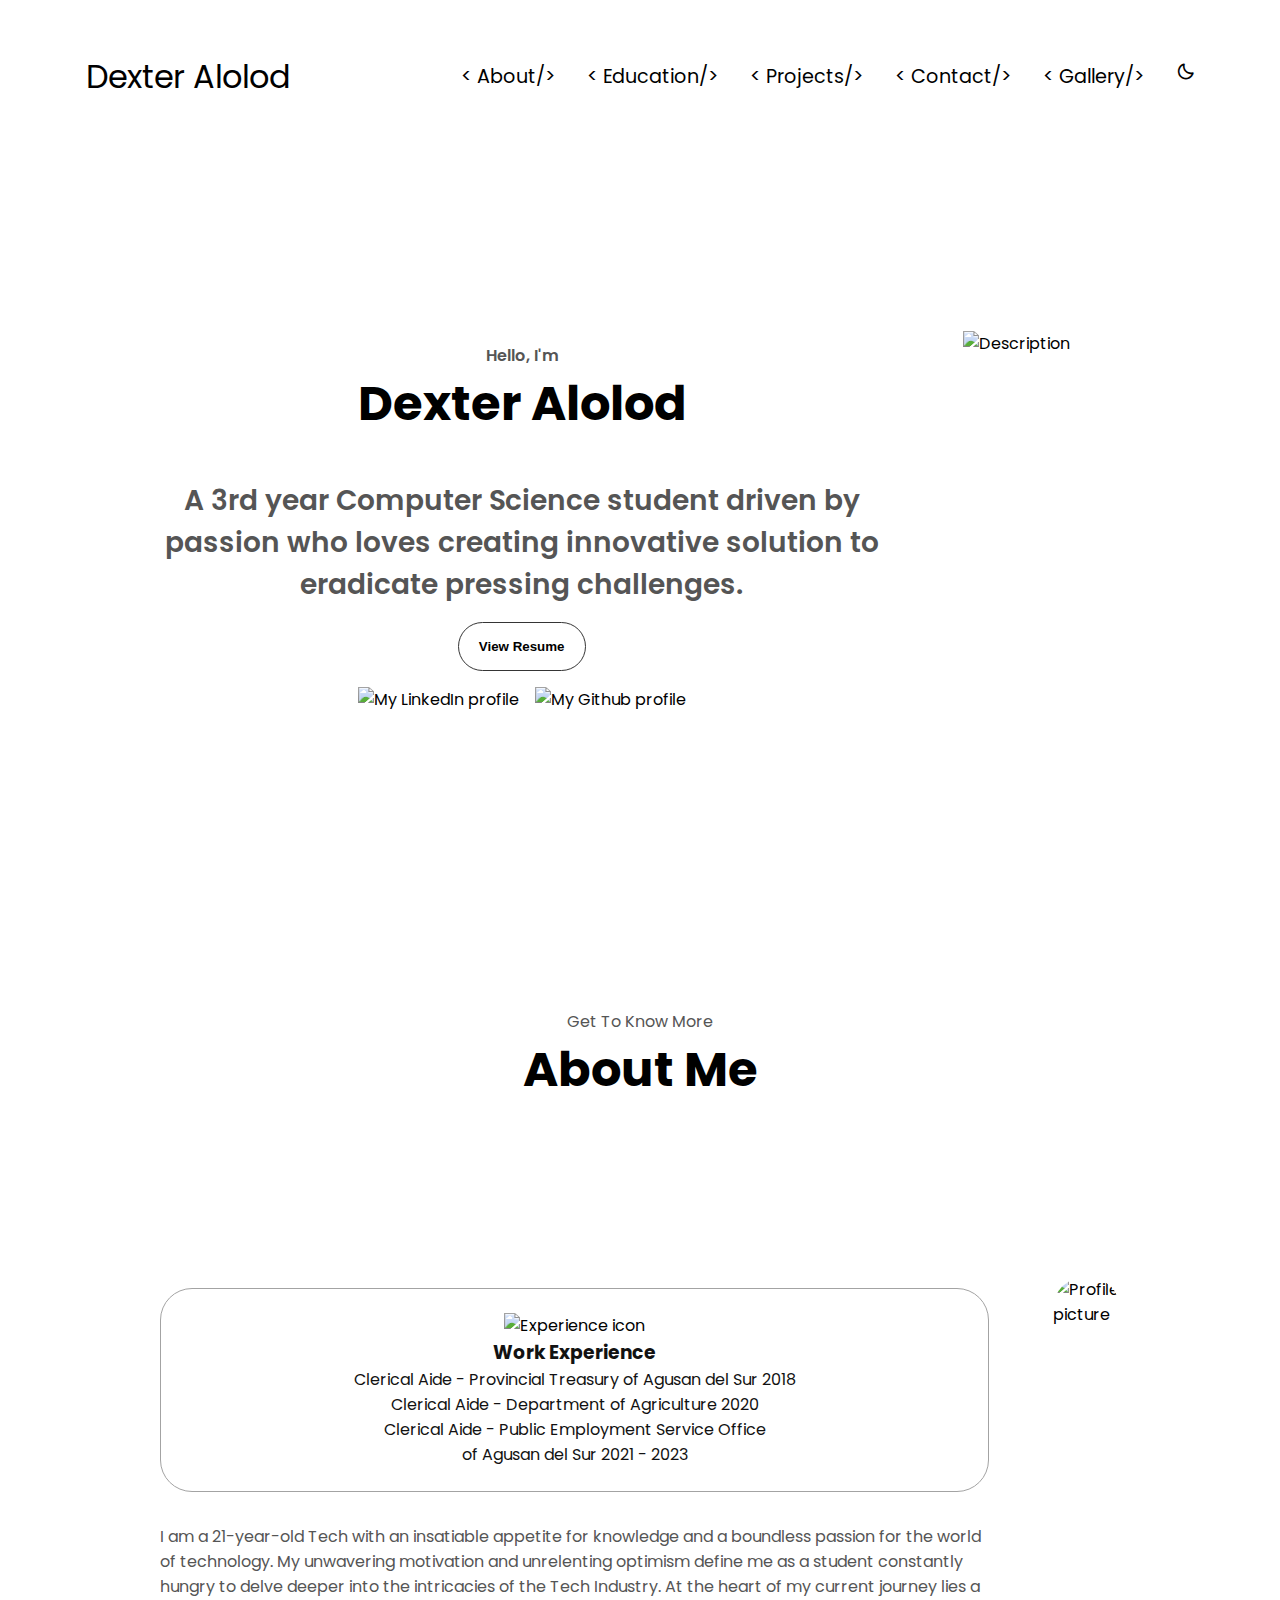
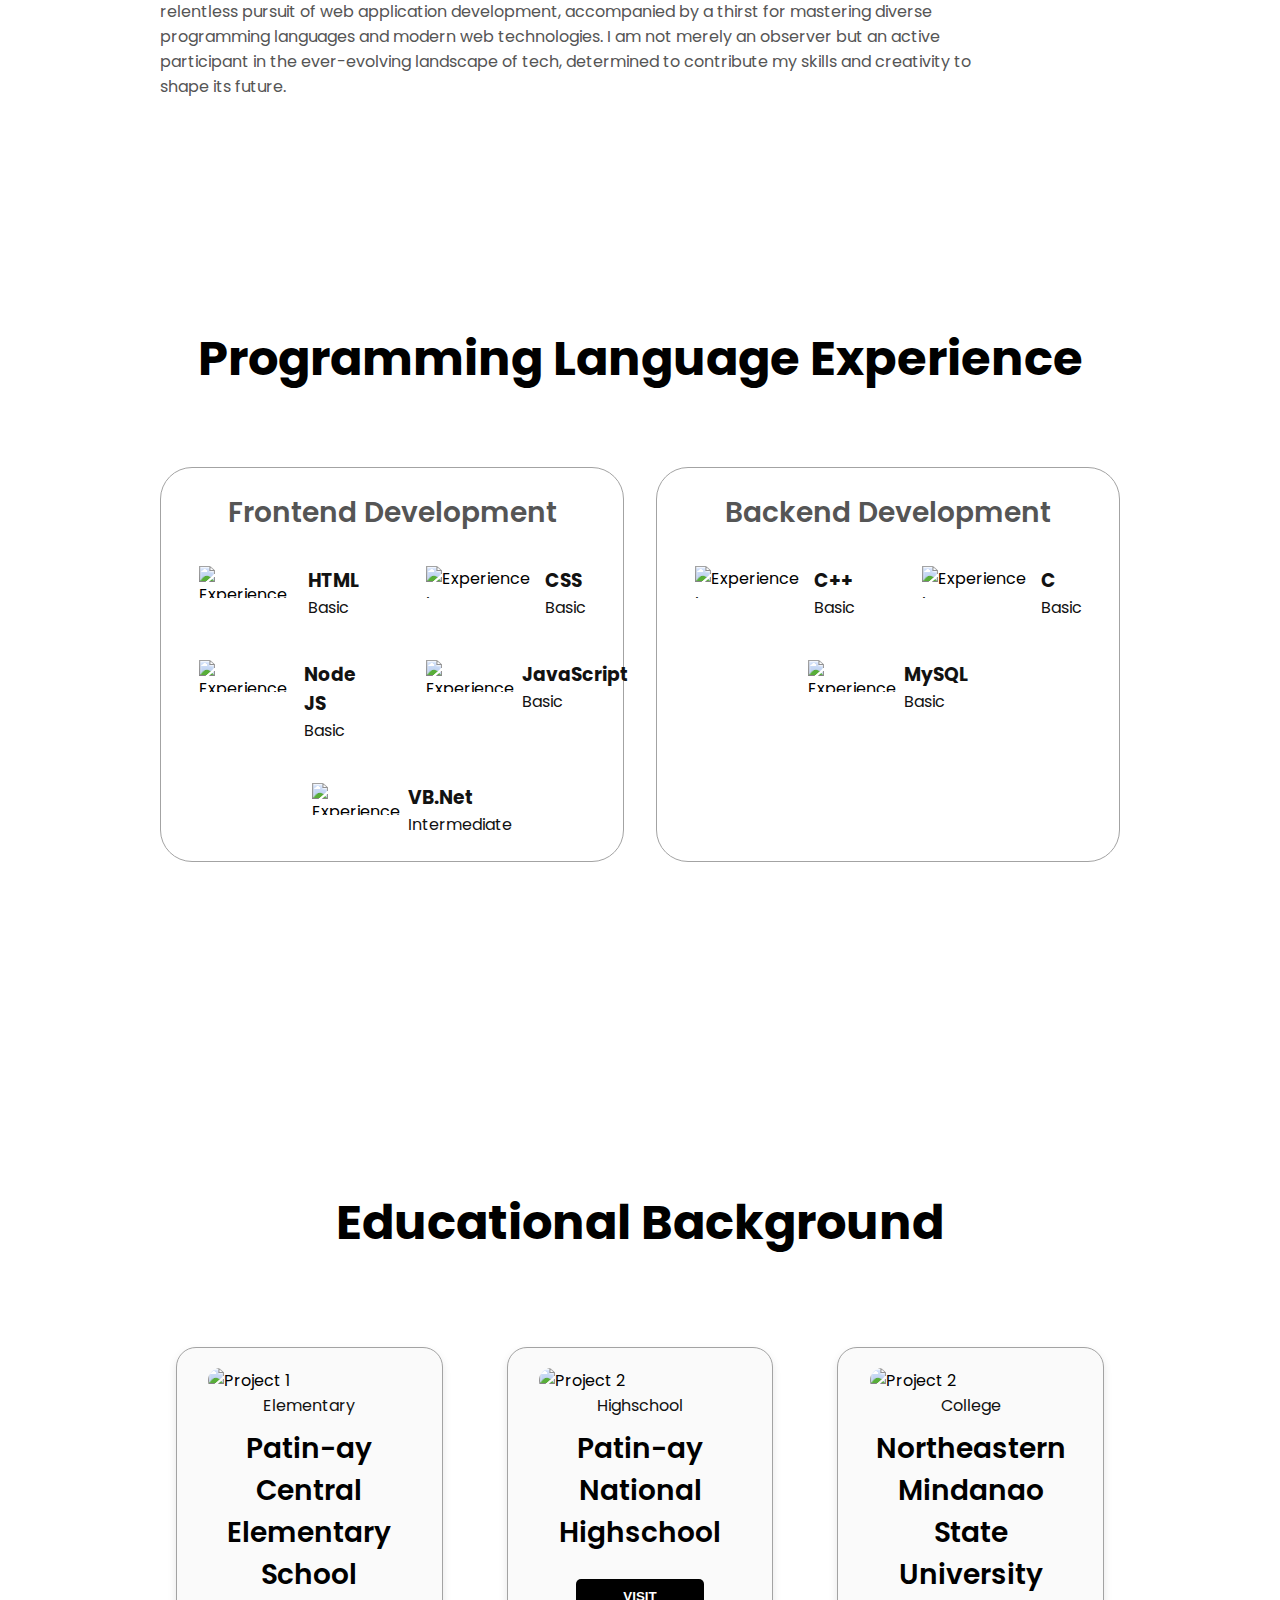
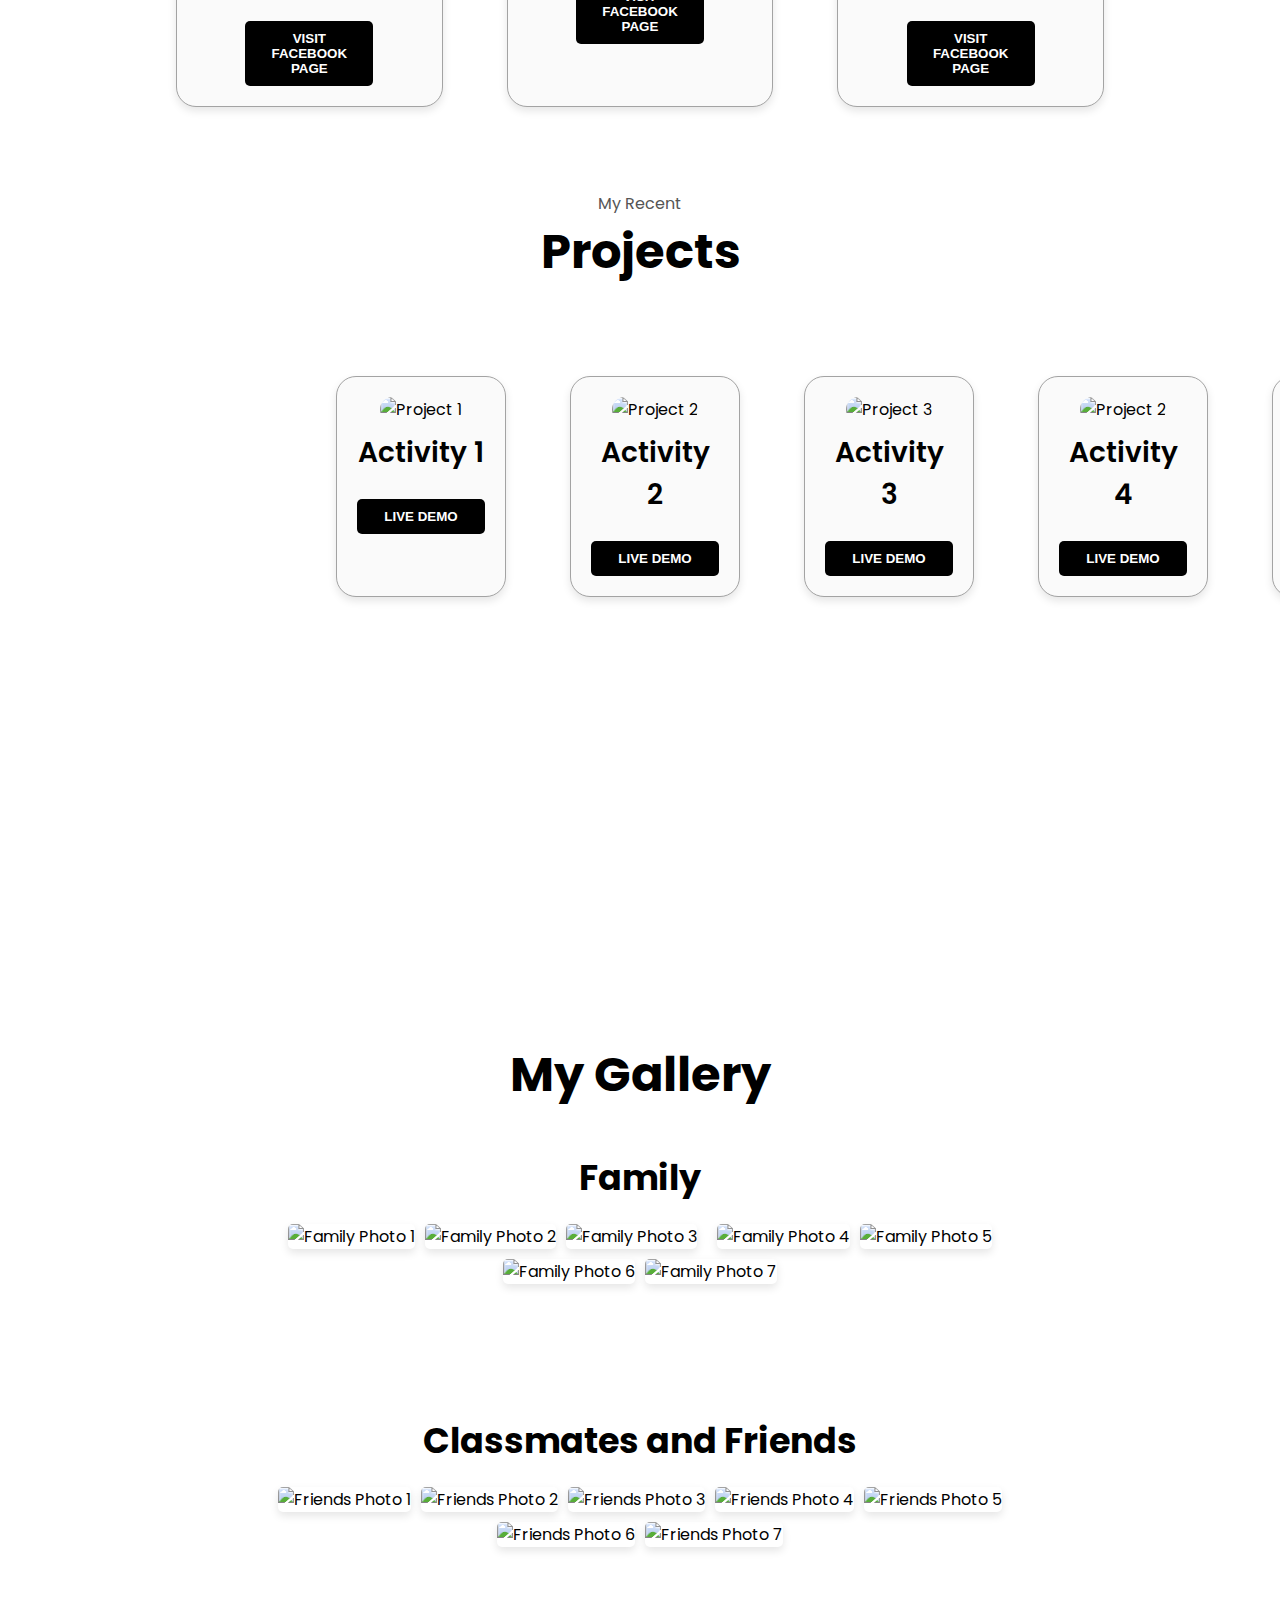
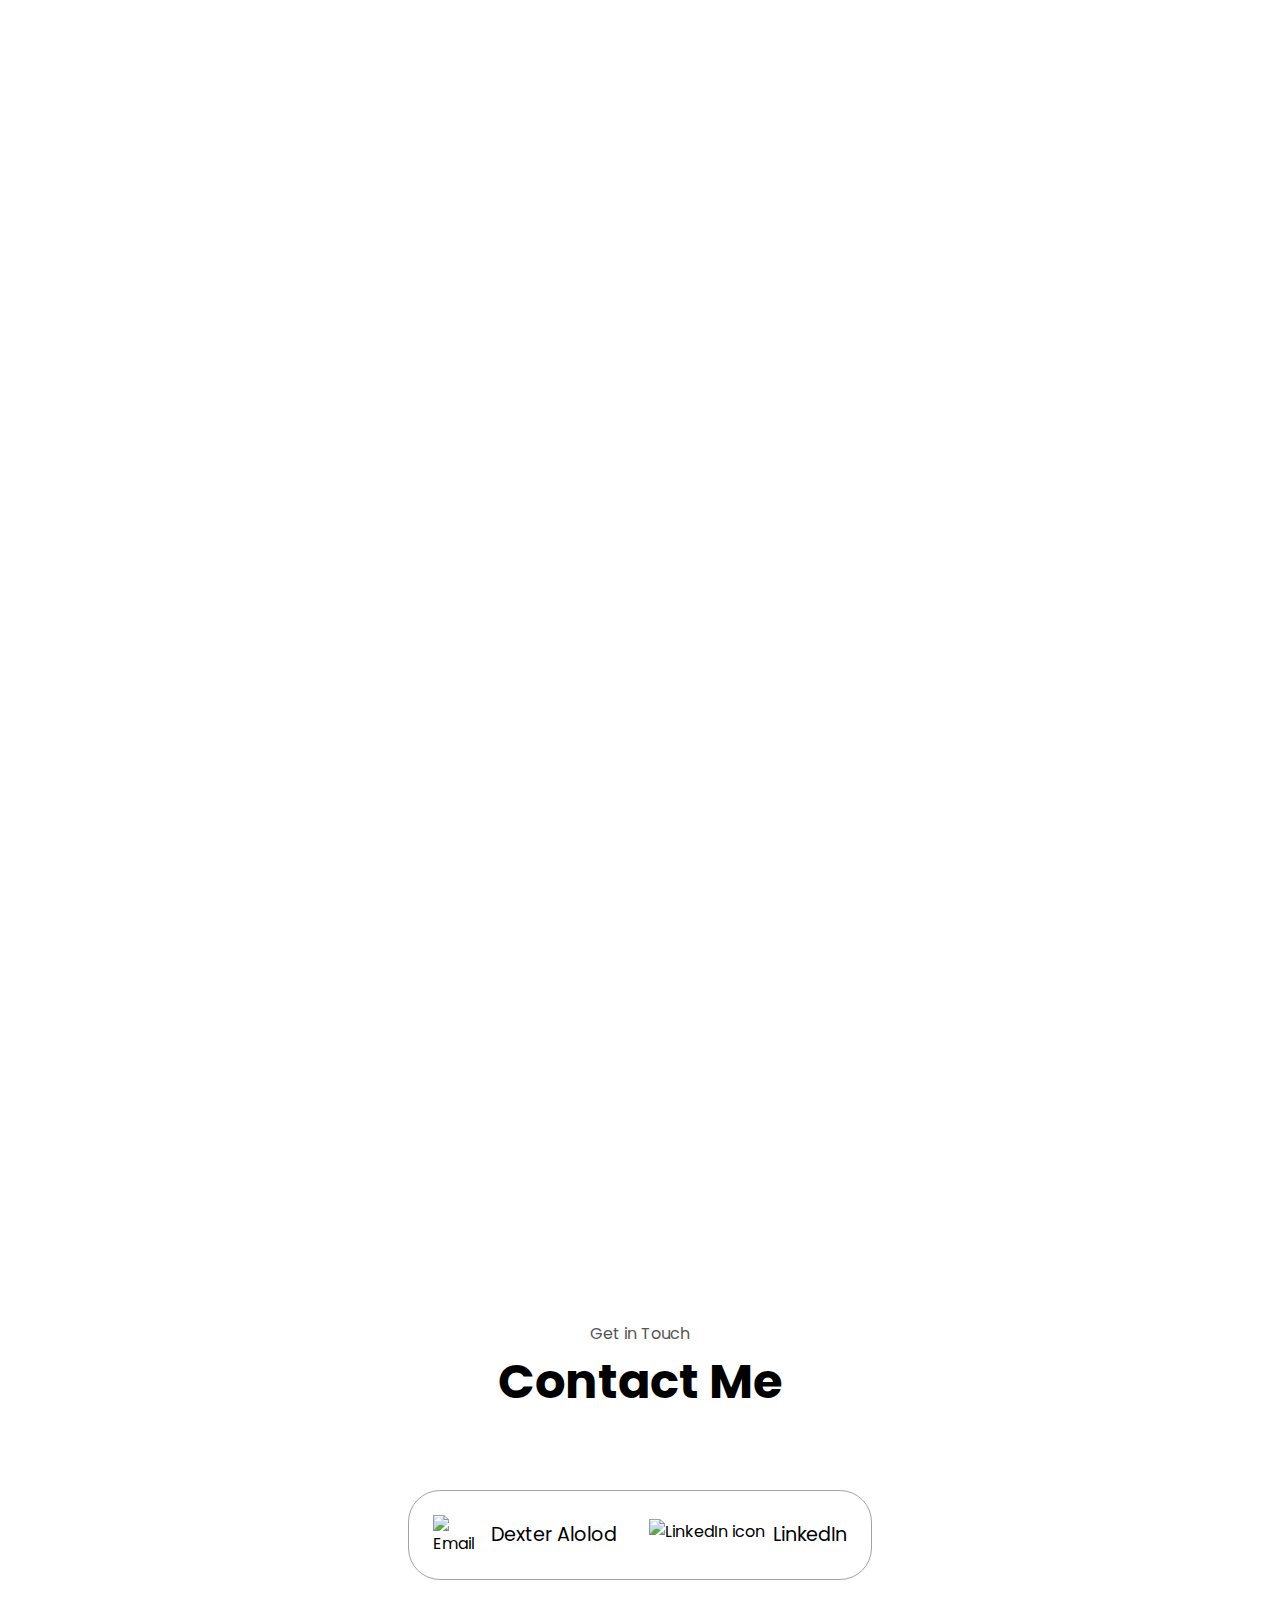
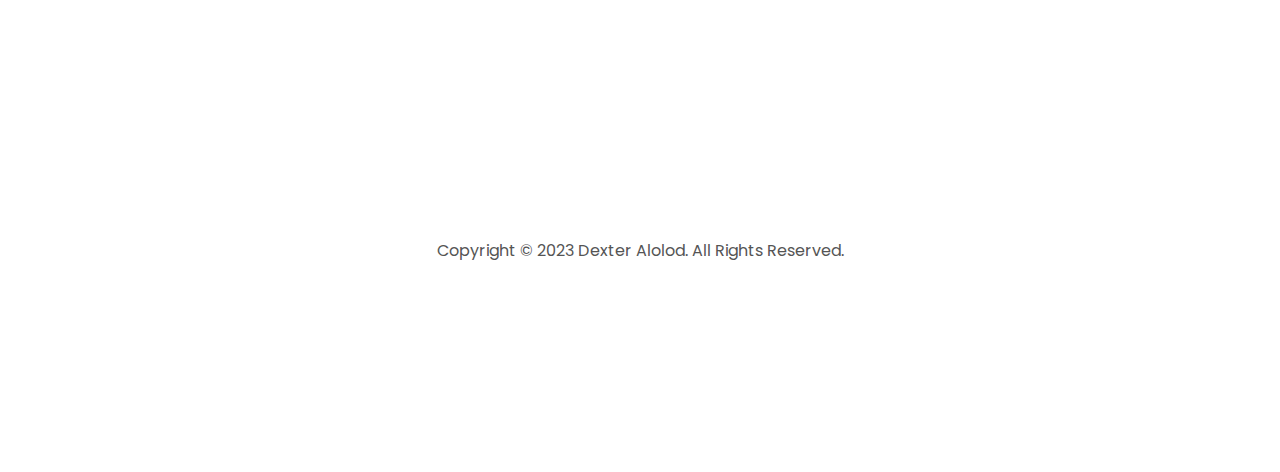
==== index.html @ 165b629b "finalportfolio" ====
<!DOCTYPE html>
<html lang="en">
  <head>
    <meta charset="UTF-8" />
    <meta http-equiv="X-UA-Compatible" content="IE=edge" />
    <meta name="viewport" content="width=device-width, initial-scale=1.0" />
    <title>My Portfolio</title>
    <link rel="stylesheet" href="style.css" />
    <link rel="stylesheet" href="mediaqueries.css" />
    <link rel="stylesheet" href="https://cdn.jsdelivr.net/npm/boxicons@latest/css/boxicons.min.css" />
    <link rel="stylesheet" href="animations.css">
  </head>
  <body>
    <nav id="desktop-nav">
      <div class="logo" >Dexter Alolod</div>
      <div>
        <ul class="nav-links">
          <li><a href="#about">< About/></a></li>
          <li><a href="#education"> < Education/></a></li> <!--Experience-->
          <li><a href="#projects">< Projects/></a>  <!--Projects-->
          <ul class="submenu">
            <li><a href="#activity1"onclick="toggleMenu()" >Activity 1</a></li>
            <li><a href="#activity2"onclick="toggleMenu()">Activity 2</a></li>
            <li><a href="#activity3"onclick="toggleMenu()">Activity 3</a></li>
            <li><a href="#activity4"onclick="toggleMenu()">Activity 4</a></li>
            <li><a href="#activity5"onclick="toggleMenu()">Activity 5</a></li>
            <li><a href="#activity6"onclick="toggleMenu()">Activity 6</a></li>
            <li><a href="#activity7"onclick="toggleMenu()">Activity 7</a></li>
            <li><a href="#activity8"onclick="toggleMenu()">Activity 8</a></li>
          </ul></li>
          <li><a href="#contact">< Contact/></a></li>
          <li><a href="#gallery">< Gallery/></a>
            <ul class="submenu">
              <li><a href="#my-family">My Family</a></li>
              <li><a href="#myclassmate_friends">My Friends</a></li>
          </ul>
          </li>
<!--Navbar-->
<div class="bx bx-moon" id="darkmode" onclick="toggleDarkMode()"></div>

  <script>
    function toggleDarkMode() {
      // Toggle the 'dark-mode' class on the body
      document.body.classList.toggle('dark-mode');
      
      // Optionally change the icon to reflect the state
      const modeIcon = document.getElementById('darkmode');
      if (document.body.classList.contains('dark-mode')) {
        modeIcon.classList.replace('bx-moon', 'bx-sun');
      } else {
        modeIcon.classList.replace('bx-sun', 'bx-moon');
      }
    }
  </script>

        </ul>
      </div>
    </nav>
  
    <nav id="hamburger-nav">
      <div class="logo">Dexter Alolod</div>
      <div class="hamburger-menu">
        <div class="hamburger-icon" onclick="toggleMenu()">
          <span></span>
          <span></span>
          <span></span>
        </div>
        <div class="menu-links">
          <li><a href="#about" onclick="toggleMenu()">About</a></li>
          <li><a href="#education" onclick="toggleMenu()">Education</a></li><!--Experience-->
          <li><a href="#projects" onclick="toggleMenu()">Projects</a>
            <ul class="submenu" >
              <li><a href="#activity1"onclick="toggleMenu()">Activity 1</a></li>
              <li><a href="#activity2"onclick="toggleMenu()">Activity 2</a></li>
              <li><a href="#activity3"onclick="toggleMenu()">Activity 3</a></li>
              <li><a href="#activity4"onclick="toggleMenu()">Activity 4</a></li>
              <li><a href="#activity5"onclick="toggleMenu()">Activity 5</a></li>
              <li><a href="#activity6"onclick="toggleMenu()">Activity 6</a></li>
              <li><a href="#activity7"onclick="toggleMenu()">Activity 7</a></li>
              <li><a href="#activity8"onclick="toggleMenu()">Activity 8</a></li>
            </ul></li><!--Projects-->
          <li><a href="#contact" onclick="toggleMenu()">Contact</a></li>
          <li><a href="#gallery" onclick="toggleMenu()">Gallery</a>
            <ul class="submenu">
              <li><a href="#my-family">My Family</a></li>
              <li><a href="#myclassmate_friends">My Friends</a></li>
          </ul>
          </li>
        </div>
      </div>
    </nav>
    <section id="profile">
      <div class="section__pic-container">
        
        <img class="section" data-aos="fade-up" src="./assets/dexter.png" alt="Description">
      </div>
      <div class="section__text">
        <p class="section__text__p1">Hello, I'm</p>
        <h1 class="title">Dexter Alolod</h1>
        <p class="section__text__p2">A 3rd year Computer Science student driven by passion who loves creating innovative solution to eradicate pressing challenges.</p>
        
        <div class="btn-container">
          <button
            class="btn btn-color-2"
            onclick="window.open('./assets/alolod.pdf')"
          >
            View Resume
          </button>
          <!--<button class="btn btn-color-1" onclick="location.href='#contact'">
            Contact Info
          </button>-->
        </div>
        <div id="socials-container">
          <img
            src="./assets/link1.webp"
            alt="My LinkedIn profile"
            class="icon"
            onclick="location.href='https://www.linkedin.com/in/dexter-alolod-541b08175/'"
          />
          <img
            src="./assets/git2.png"
            alt="My Github profile"
            class="icon"
            onclick="location.href='https://github.com/aloloddexter'" 
          />
        </div>
      </div>
    </section><br><br><br><br>
    <section id="about">
      <p class="section__text__p1">Get To Know More</p>
      <h1 class="title">About Me</h1>
      <div class="section-container">
        <div class="section__pic-container">
          <img
            src="./assets/me.jpg"
            alt="Profile picture"
            class="about-pic"
          />
        </div>
        <div class="about-details-container">
          <div class="about-containers">
            <div class="details-container">
              <img
                src="./assets/experience.png"
                alt="Experience icon"
                class="icon"
              />
              <h3>Work Experience</h3>
              <p>Clerical Aide - Provincial Treasury of Agusan del Sur 2018</p>
              <p>Clerical Aide - Department of Agriculture 2020</p>
              <p>Clerical Aide - Public Employment Service Office <br> of Agusan del Sur 2021 - 2023</p>
            </div>
            <!--<div class="details-container">
              <img
                src="./assets/education.png"
                alt="Education icon"
                class="icon"
              />
              <h3 id="education">Education</h3>
              <p>B.Sc. Bachelors Degree<br />M.Sc. Masters Degree</p>
            </div>-->
          </div>
          <div class="text-container">
            <p>
              I am a 21-year-old Tech with an insatiable appetite for knowledge and a boundless passion for the world of technology.
               My unwavering motivation and unrelenting optimism define me as a student constantly hungry to delve deeper into the intricacies of the Tech Industry. 
              At the heart of my current journey lies a relentless pursuit of web application development, accompanied by a thirst for mastering diverse programming languages and modern web technologies. 
              I am not merely an observer but an active participant in the ever-evolving landscape of tech, determined to contribute my skills and creativity to shape its future.
            </p>
          </div>
        </div>
      </div>
      
    </section><br><br>
    <section id="experience">
      <p class="section__text__p1"></p>
      <h1 class="title">Programming Language Experience</h1>
      <div class="experience-details-container">
        <div class="about-containers">
          <div class="details-container">
            <h2 class="experience-sub-title">Frontend Development</h2>
            <div class="article-container">
              <article>
                <img
                  src="./assets/checkmark.png"
                  alt="Experience icon"
                  class="icon"
                />
                <div>
                  <h3>HTML</h3>
                  <p>Basic</p>
                </div>
              </article>
              <article>
                <img
                  src="./assets/checkmark.png"
                  alt="Experience icon"
                  class="icon"
                />
                <div>
                  <h3>CSS</h3>
                  <p>Basic</p>
                </div>
              </article>
              <article>
                <img
                  src="./assets/checkmark.png"
                  alt="Experience icon"
                  class="icon"
                />
                <div>
                  <h3>Node JS</h3>
                  <p>Basic</p>
                </div>
              </article>
              <article>
                <img
                  src="./assets/checkmark.png"
                  alt="Experience icon"
                  class="icon"
                />
                <div>
                  <h3>JavaScript</h3>
                  <p>Basic</p>
                </div>
              </article>
              <article>
                <img
                  src="./assets/checkmark.png"
                  alt="Experience icon"
                  class="icon"
                />
                <div>
                  <h3>VB.Net</h3>
                  <p>Intermediate</p>
                </div>
              </article>
             
            </div>
          </div>
          <div class="details-container">
            <h2 class="experience-sub-title">Backend Development</h2>
            <div class="article-container">
              <article>
                <img
                  src="./assets/checkmark.png"
                  alt="Experience icon"
                  class="icon"
                />
                <div>
                  <h3>C++</h3>
                  <p>Basic</p>
                </div>
              </article>
              <article>
                <img
                  src="./assets/checkmark.png"
                  alt="Experience icon"
                  class="icon"
                />
                <div>
                  <h3>C</h3>
                  <p>Basic</p>
                </div>
              </article>
              
            
              <article>
                <img
                  src="./assets/checkmark.png"
                  alt="Experience icon"
                  class="icon"
                />
                <div>
                  <h3>MySQL</h3>
                  <p>Basic</p>
                </div>
              </article>
            </div>
          </div>
        </div>
      </div>
      
    </section>
      <!--Education-->
      <section id="education">
        <p class="section__text__p1"></p>
        <h1 class="title">Educational Background</h1>
        <div class="experience-details-container">
          <div class="about-containers">
            <div class="details-container color-container">
              <div class="article-container">
                <img
                  src="./assets/pces.jpg"
                  alt="Project 1"
                  class="education-img"
                />
              </div>
              <p class="section__text__p1">Elementary</p>
              <h2 class="experience-sub-title project-title">Patin-ay Central Elementary School</h2>
              <div class="btn-container">
                <button
                  class="btn btn-color-2 project-btn"
                  onclick="location.href='https://www.facebook.com/patinayces'"
                >
                  Visit Facebook Page
                </button>
              </div>
            </div>
            <div class="details-container color-container">
              <div class="article-container">
                <img
                  src="./assets/pnhs.jpg"
                  alt="Project 2"
                  class="education-img"
                />
              </div>
              <p class="section__text__p1">Highschool</p>
              <h2 class="experience-sub-title project-title">Patin-ay National Highschool</h2>
              <div class="btn-container">
                <button
                  class="btn btn-color-2 project-btn"
                  onclick="location.href='https://www.facebook.com/patnhs'"
                >
                Visit Facebook Page
                </button>
              </div>
            </div>
            <div class="details-container color-container">
              <div class="article-container">
                <img
                  src="./assets/NEMSU.png"
                  alt="Project 2"
                  class="education-img"
                />
              </div>
              <p class="section__text__p1">College</p>
              <h2 class="experience-sub-title project-title">Northeastern Mindanao State University</h2>
              <div class="btn-container">
                </button>
                <button
                  class="btn btn-color-2 project-btn"
                  onclick="location.href='https://www.facebook.com/nemsuliangacampus'"
                >
                Visit Facebook Page
                </button>
              </div>
            </div>
            </div>
          </div>
        </div>

        <!--Projects / Activities-->

    <section id="projects">
      <p class="section__text__p1">My Recent</p>
      <h1 class="title">Projects</h1>
      <div class="experience-details-container">
        <div class="about-containers">
          <div class="details-container color-container">
            <div class="article-container">
              <img
                src="./assets/logo1.png"
                alt="Project 1"
                class="project-img"
              />
            </div>
            <h2 class="experience-sub-title project-title" id="activity1">Activity 1</h2>
            <div class="btn-container">
              <button
                class="btn btn-color-2 project-btn"
                onclick="window.open('./activities/activity 1./main.html', '_blank')"
              >
                Live Demo
              </button>
            </div>
          </div>
          
          
          <div class="details-container color-container">
            <div class="article-container">
              <img
                src="./assets/logo2.png"
                alt="Project 2"
                class="project-img"
              />
            </div>
            <h2 class="experience-sub-title project-title"  id="activity2">Activity 2</h2>
            
            <div class="btn-container">
              
              <button
                class="btn btn-color-2 project-btn"
                onclick="window.open('./activities/activity 2./index.html', '_blank')"
              
              >
                Live Demo
              </button>
            </div>
          </div>
          <div class="details-container color-container">
            <div class="article-container">
              <img
                src="./assets/logo3.png"
                alt="Project 3"
                class="project-img"
              />
            </div>
            <h2 class="experience-sub-title project-title"  id="activity3">Activity 3</h2>
            <div class="btn-container">
            
              <button
                class="btn btn-color-2 project-btn"
                onclick="window.open('./activities/activity 3./index.html', '_blank')"
              >
                Live Demo
              </button>
            </div>
            </div>
            <div class="details-container color-container">
              <div class="article-container">
                <img
                  src="./assets/logo4.png"
                  alt="Project 2"
                  class="project-img"
                />
              </div>
              <h2 class="experience-sub-title project-title"  id="activity4">Activity 4</h2>
              <div class="btn-container">
                
                <button
                  class="btn btn-color-2 project-btn"
                  onclick="window.open('./activities/activity 4./index.html', '_blank')"
                >
                  Live Demo
                </button>
              </div>
            </div>
            <div class="details-container color-container">
              <div class="article-container">
                <img
                  src="./assets/logo5.png"
                  alt="Project 2"
                  class="project-img"
                />
              </div>
              <h2 class="experience-sub-title project-title"  id="activity5">Activity 5</h2>
              <div class="btn-container">
                
                <button
                  class="btn btn-color-2 project-btn"
                  onclick="window.open('./activities/activity 5./index.html', '_blank')"
                >
                  Live Demo
                </button>
              </div>
            </div>
            <div class="details-container color-container">
              <div class="article-container">
                <img
                  src="./assets/logo6.png"
                  alt="Project 2"
                  class="project-img"
                />
              </div>
              <h2 class="experience-sub-title project-title"  id="activity6">Activity 6</h2>
              <div class="btn-container">
                
                <button
                  class="btn btn-color-2 project-btn"
                  onclick="window.open('./activities/activity 6./index2.html', '_blank')"
                >
                  Live Demo
                </button>
              </div>
            </div>
            <div class="details-container color-container">
              <div class="article-container">
                <img
                  src="./assets/logo7.png"
                  alt="Project 2"
                  class="project-img"
                />
              </div>
              <h2 class="experience-sub-title project-title"  id="activity7">Activity 7</h2>
              <div class="btn-container">
                
                <button
                  class="btn btn-color-2 project-btn"
                  onclick="window.open('./activities/activity 7./html/index.html', '_blank')"
                >
                  Live Demo
                </button>
              </div>
            </div>
            <div class="details-container color-container">
              <div class="article-container">
                <img
                  src="./assets/project-2.png"
                  alt="Project 2"
                  class="project-img"
                />
              </div>
              <h2 class="experience-sub-title project-title"  id="activity8">Activity 8</h2>
              <div class="btn-container">
                
                <button
                  class="btn btn-color-2 project-btn"
                  onclick="window.open('./activities/activity 8./form.html', '_blank')"
                >
                  Live Demo
                </button>
              </div>
            </div>
          </div>
        </div>
      </div>
      
    </section>
  <!--GALLERY-->
  <section id="gallery">
    <h1 class="title">My Gallery</h1>
    
    <div id="family-gallery" class="gallery-section">
        <h1 class="gallery-sub-title" style="font-size: 35px;" id="my-family">Family</h1>
        <div class="image-container">
            <!-- Add your family images here -->
            <img src="./assets/family/1.jpg" alt="Family Photo 1" class="gallery-image">
            <img src="./assets/family/2.jpg" alt="Family Photo 2" class="gallery-image">
            <img src="./assets/family/3.jpg" alt="Family Photo 3" class="gallery-image"><br>
            <img src="./assets/family/4.jpg" alt="Family Photo 4" class="gallery-image">
            <img src="./assets/family/5.jpg" alt="Family Photo 5" class="gallery-image">
            <img src="./assets/family/6.jpg" alt="Family Photo 6" class="gallery-image">
            <img src="./assets/family/9.jpg" alt="Family Photo 7" class="gallery-image">
            

            <!-- More images... -->
        </div>
    </div><br><br><br><br>
    
    <div id="friends-gallery" class="gallery-section">
        <h1 class="gallery-sub-title" style="font-size: 35px;" id="myclassmate_friends">Classmates and Friends</h1>
        <div class="image-container">
            <!-- Add your classmates and friends images here -->
            <img src="./assets/classmates and friends/gallery5.jpg" alt="Friends Photo 1" class="gallery-image">
            <img src="./assets/classmates and friends/gallery11.jpg" alt="Friends Photo 2" class="gallery-image">
            <img src="./assets/classmates and friends/gallery12.jpg" alt="Friends Photo 3" class="gallery-image">
            <img src="./assets/classmates and friends/gallery13.jpg" alt="Friends Photo 4" class="gallery-image">
            <img src="./assets/classmates and friends/gallery14.jpg" alt="Friends Photo 5" class="gallery-image">
            <img src="./assets/classmates and friends/gallery16.jpg" alt="Friends Photo 6" class="gallery-image">
            <img src="./assets/classmates and friends/gallery17.jpg" alt="Friends Photo 7" class="gallery-image">
           
            <!-- More images... -->
        </div>
    </div>
</section>


    <!--CONTACT-->
    <section id="contact" style="margin-top: 850px;">
      <p class="section__text__p1">Get in Touch</p>
      <h1 class="title">Contact Me</h1>
      <div class="contact-info-upper-container">
        <div class="contact-info-container">
          <img
            src="./assets/mail.png" width="50px" height="50px"
            alt="Email icon"
            class="icon contact-icon email-icon"
          />
          <p><a href="mailto:letijio02@gmail.com">Dexter Alolod</a></p>
        </div>
        <div class="contact-info-container">
          <img
            src="./assets/link1.webp"
            alt="LinkedIn icon"
            class="icon contact-icon"
          />
          <p><a href="https://www.linkedin.com/in/dexter-alolod-541b08175/">LinkedIn</a></p>
        </div>
      </div>
    </section><br><br><br>
    <footer>
      <p>Copyright &#169; 2023 Dexter Alolod. All Rights Reserved.</p>
    </footer>
    <script src="script.js"></script>
  </body>
</html>
---- style.css ----
/* GENERAL */

@import url("https://fonts.googleapis.com/css2?family=Poppins:wght@300;400;500;600&display=swap");

* {
  margin: 0;
  padding: 0;
}

body {
  font-family: "Poppins", sans-serif;
  background-color: white;
  color: black;
}
/*body.dark-mode {
  background-color: black;
  color: white;
}*/
/* Existing light mode styles */
/* ... */

/* Dark mode styles */
body.dark-mode {
  background-color: #121212; /* Dark background for dark mode */
  color: #ffffff; /* Light text for dark mode */
}

/* Ensure all text in dark mode is light-colored */
body.dark-mode, 
body.dark-mode p, 
body.dark-mode a, 
body.dark-mode h1, 
body.dark-mode h2, 
body.dark-mode h3, 
body.dark-mode h4, 
body.dark-mode h5, 
body.dark-mode h6 {
  color: #ffffff; /* This will make the text color white */
}

/* You might want to add rules for other elements like buttons or links */
body.dark-mode a, 
body.dark-mode button {
  color: #ffffff; /* Adjust the color as necessary */
}




html {
  scroll-behavior: smooth;
}

p {
  color: rgb(85, 85, 85);
}

/* TRANSITION */

a,
.btn {
  transition: all 300ms ease;
}

/* DESKTOP NAV */

nav,
.nav-links {
  display: flex;
 
}

nav {
  justify-content: space-around;
  align-items: center;
  height: 17vh;
}

.nav-links {
  gap: 2rem;
  list-style: none;
  font-size: 1.2rem;
}

a {
  color: black;
  text-decoration: none;
  text-decoration-color: white;
}

a:hover {
  color: grey;
  text-decoration: underline;
  text-underline-offset: 1rem;
  text-decoration-color: rgb(181, 181, 181);
}

.logo {
  font-size: 2rem;
}

.logo:hover {
  cursor: default;
}

/* HAMBURGER MENU */

#hamburger-nav {
  display: none;
}

.hamburger-menu {
  position: relative;
  display: inline-block;
  padding-left: 50%;

}

.hamburger-icon {
  display: flex;
  flex-direction: column;
  justify-content: space-between;
  height: 24px;
  width: 30px;
  cursor: pointer;
}

.hamburger-icon span {
  width: 100%;
  height: 2px;
  background-color: black;
  transition: all 0.3 ease-in-out;
}

.menu-links {
  position: absolute;
  top: 100%;
  right: 0;
  background-color: white;
  width: fit-content;
  max-height: 0;
  overflow:auto;
  transition: all 0.3 ease-in-out;
}

.menu-links a {
  display: block;
  padding: 10px;
  text-align: center;
  font-size: 1.5rem;
  color: black;
  text-decoration: none;
  transition: all 0.3 ease-in-out;
}

.menu-links li {
  list-style: none;
}

.menu-links.open {
  max-height: 300px;
  overflow-y: auto;
}

.hamburger-icon.open span:first-child {
  transform: rotate(45deg) translate(10px, 5px);
}

.hamburger-icon.open span:nth-child(2) {
  opacity: 0;
}

.hamburger-icon.open span:last-child {
  transform: rotate(-45deg) translate(10px, -5px);
}

.hamburger-icon span:first-child {
  transform: none;
}

.hamburger-icon span:first-child {
  opacity: 1;
}

.hamburger-icon span:first-child {
  transform: none;
}

/* SECTIONS */

section {
  padding-top: 4vh;
  height: 96vh;
  margin: 0 10rem;
  box-sizing: border-box;
  min-height: fit-content;
}

.section-container {
  display: flex;
}

/* PROFILE SECTION */

#profile {
  display: flex;
  justify-content: center;
  gap: 5rem;
  height: 80vh;
}

.section__pic-container {
  display: flex;
  height: 400px;
  width: 400px;
  margin: auto 0;
  order: 2;
}

.section__text {
  align-self: center;
  text-align: center;
  order: 1;
}

.section__text p {
  font-weight: 600;
}

.section__text__p1 {
  text-align: center;
}

.section__text__p2 {
  font-size: 1.75rem;
  margin-bottom: 1rem;
}

.title {
  font-size: 3rem;
  text-align: center;
}

#socials-container {
  display: flex;
  justify-content: center;
  margin-top: 1rem;
  gap: 1rem;
}

/* ICONS */

.icon {
  cursor: pointer;
  height: 2rem;
}

/* BUTTONS */

.btn-container {
  display: flex;
  justify-content: center;
  gap: 1rem;
}

.btn {
  font-weight: 600;
  transition: all 300ms ease;
  padding: 1rem;
  width: 8rem;
  border-radius: 2rem;
}

.btn-color-1,
.btn-color-2 {
  border: rgb(53, 53, 53) 0.1rem solid;
}

.btn-color-1:hover,
.btn-color-2:hover {
  cursor: pointer;
}

.btn-color-1,
.btn-color-2:hover {
  background: rgb(53, 53, 53);
  color: white;
}

.btn-color-1:hover {
  background: rgb(0, 0, 0);
}

.btn-color-2 {
  background: none;
}

.btn-color-2:hover {
  border: rgb(255, 255, 255) 0.1rem solid;
}

.btn-container {
  gap: 1rem;
}

/* ABOUT SECTION */

#about {
  position: relative;
}

.about-containers {
  gap: 2rem;
  margin-bottom: 2rem;
  margin-top: 2rem;
}

.about-details-container {
  justify-content: center;
  flex-direction: column;
}

.about-containers,
.about-details-container {
  display: flex;
}

.about-pic {
  border-radius: 2rem;
}

.arrow {
  position: absolute;
  right: -5rem;
  bottom: 2.5rem;
}

.details-container {
  padding: 1.5rem;
  flex: 1;
  background: white;
  border-radius: 2rem;
  border: rgb(53, 53, 53) 0.1rem solid;
  border-color: rgb(163, 163, 163);
  text-align: center;
}

.section-container {
  gap: 4rem;
  height: 80%;
}

.section__pic-container {
  height: 400px;
  width: 400px;
  margin: auto 0;
}


/* EXPERIENCE SECTION */

#experience {
  position: relative;
}

.experience-sub-title {
  color: rgb(85, 85, 85);
  font-weight: 600;
  font-size: 1.75rem;
  margin-bottom: 2rem;
}

.experience-details-container {
  display: flex;
  justify-content: center;
  flex-direction: column;
}

.article-container {
  display: flex;
  text-align: initial;
  flex-wrap: wrap;
  flex-direction: row;
  gap: 2.5rem;
  justify-content: space-around;
}

article {
  display: flex;
  width: 10rem;
  justify-content: space-around;
  gap: 0.5rem;
}

article .icon {
  cursor: default;
}



/* PROJECTS SECTION */

#projects {
  position:static;
}

.color-container {
  border-color: rgb(163, 163, 163);
  background: rgb(250, 250, 250);
}

.project-img {
  border-radius: 2rem;
  width: 90%;
  height: 90%;
}

.project-title {
  margin: 1rem;
  color: black;
}

.project-btn {
  color: black;
  border-color: rgb(163, 163, 163);
}




/*GPT Added solution*/

/* General card style */
.details-container.color-container {
  border: 1px solid rgb(163, 163, 163); /* Adjust as needed */
  background: rgb(250, 250, 250);
  border-radius: 20px; /* This gives the rounded corners */
  box-shadow: 0 4px 8px rgba(0, 0, 0, 0.1); /* This adds a subtle shadow */
  padding: 20px; /* This adds space inside the card */
  margin: 1rem; /* This adds space outside the card */
  transition: transform 0.3s ease; /* This adds a transition effect */
   
}
/*DARK MODE TEXT*/
/* For the h3 headings within the .details-container */
.details-container h3 {
  color:#121212; /* Replace #yourColor with the color hex code of your choice */
}

/* For the p paragraphs within the .details-container */
.details-container p {
  color:#121212; /* Replace #yourColor with the color hex code of your choice */
}

/* For dark mode */
body.dark-mode .details-container h3 {
  color:#121212 /* Color for headings in dark mode */
}

body.dark-mode .details-container p {
  color:#121212 /* Color for text in dark mode */
}

body.dark-mode .experience-sub-title.project-title {
  color:#121212; /* e.g., white text would be #ffffff */
}
/* For dark mode */
body.dark-mode .experience-sub-title {
  color:#121212; /* e.g., white text would be #ffffff */
}




/* Image style */
.project-img {
  border-radius: 20px; /* Rounded corners for the image */
  width: auto; /* Adjust width to maintain aspect ratio */
  height: auto; /* Adjust height to maintain aspect ratio */
  max-width: 100%; /* Ensure the image is responsive and fits the card */
  max-height: 200px; /* Adjust based on your layout */
}

/* Hover effect for the card */
.details-container.color-container:hover {
  transform: translateY(-10px); /* This lifts the card up slightly on hover */
}

/* Title style */
.project-title {
  color: black; /* Title color */
  text-align: center; /* Center the title text */
  margin: 10px 0; /* Space above and below the title */
}

/* Button style */
.project-btn {
  background-color: black; /* Button background color */
  color: white; /* Button text color */
  border: none; /* Remove border */
  padding: 10px 20px; /* Button padding */
  border-radius: 5px; /* Slightly rounded corners for the button */
  text-transform: uppercase; /* Uppercase button text */
  font-weight: bold; /* Bold button text */
  margin-top: 15px; /* Space above the button */
}

/* Ensuring the button is centered */
.btn-container {
  display: flex;
  justify-content: center;
}


/* EDUCATION SECTION */

#education {
  position:relative;
}

.color-container {
  border-color: rgb(163, 163, 163);
  background: rgb(250, 250, 250);
}

.education-img {
  border-radius: 2rem;
  width: 90%;
  height: 90%;
}

.education-title {
  margin: 1rem;
  color: black;
}

.education-btn {
  color: black;
  border-color: rgb(163, 163, 163);
}
/* CONTACT */

#contact {
  display: flex;
  justify-content: center;
  flex-direction: column;
  height: 70vh;
}

.contact-info-upper-container {
  display: flex;
  justify-content: center;
  border-radius: 2rem;
  border: rgb(53, 53, 53) 0.1rem solid;
  border-color: rgb(163, 163, 163);
  background: (250, 250, 250);
  margin: 2rem auto;
  padding: 0.5rem;
}

.contact-info-container {
  display: flex;
  align-items: center;
  justify-content: center;
  gap: 0.5rem;
  margin: 1rem;
}

.contact-info-container p {
  font-size: larger;
}

.contact-icon {
  cursor: default;
}

.email-icon {
  height: 2.5rem;
}


/* FOOTER SECTION */

footer {
  height: 26vh;
  margin: 0 1rem;
}

footer p {
  text-align: center;
}

/*submenu*/

/* Styling for the main navigation link items */
.nav-links li {
  position: relative; /* Ensures the submenu positions correctly */
}

/* Base styles for the submenu */
.nav-links .submenu {
  display:none;
  position: absolute;
  top: 100%; /* Positions the submenu right below the parent item */
  left: 0;
  background-color: #fff; /* Submenu background color */
  box-shadow: 0 8px 16px rgba(0, 0, 0, 0.1); /* Adds a subtle shadow to the submenu */
  border-radius: 4px; /* Optional: Rounds the corners of the submenu */
  min-width: 200px; /* Minimum width of the submenu */
  z-index: 1000; /* Ensures the submenu is above other content */
}

/* Displaying the submenu on hover */
.nav-links li:hover .submenu {
  display: block;
  opacity: 95%;
}

/* Styles for submenu items */
.submenu li {
  display: block;
}

.submenu li a {
  display: block;
  padding: 10px 15px; /* Padding inside each submenu link */
  color: #333; /* Text color for submenu links */
  text-decoration: none; /* Removes underline from links */
  font-size: 0.9em; /* Adjusts font size */
}

.submenu li a:hover {
  background-color: #f7f7f7; /* Color change on hover for submenu links */
  
}

/*menu bar or responsive view*/
/* Styling for the main navigation link items within .menu-links */
.menu-links li {
  position: relative; /* Ensures the submenu positions correctly */
}

/* Base styles for the submenu within .menu-links */
.menu-links .submenu {
  display: none;
  position: absolute;
  top: 100%;
  left: 0;
  background-color: #fff;
  box-shadow: 0 8px 16px rgba(0, 0, 0, 0.1);
  border-radius: 4px;
  min-width: 200px;
  z-index: 1000;
  max-height: 400px; /* Sets a maximum height */
  overflow-y: auto; /* Allows vertical scrolling */
}

/* Displaying the submenu on hover within .menu-links */
.menu-links li:hover .submenu {
  display: block; /* Changed from inline-block to block */
}

/* Styles for submenu items within .menu-links */
.menu-links .submenu li {
  display: block;
}

.menu-links .submenu li a {
  display: block;
  padding: 10px 15px; /* Padding inside each submenu link */
  color: #333; /* Text color for submenu links */
  text-decoration: none; /* Removes underline from links */
  font-size: 0.9em; /* Adjusts font size */
}

.menu-links .submenu li a:hover {
  background-color: #f7f7f7; /* Color change on hover for submenu links */
}




#gallery {
  width: 80%;
  margin: auto;
  padding: 20px;
}

.title {
  text-align: center;
  margin-bottom: 40px;
}

.gallery-section {
  margin-bottom: 30px;
  animation: fadeIn 1s ease-in-out;
}
@keyframes fadeIn {
  from { opacity: 0; }
  to { opacity: 1; }
}

.gallery-sub-title {
  text-align: center;
  margin-bottom: 20px;
  animation: slideDown 0.7s ease-out;
}

@keyframes slideDown {
  from { transform: translateY(-20px); opacity: 0; }
  to { transform: translateY(0); opacity: 1; }
}

.image-container {
  display: flex;
  flex-wrap: wrap;
  justify-content: center;
  gap: 10px;
}

.gallery-image {
  height: auto;
  border-radius: 5px;
  box-shadow: 0 4px 8px rgba(0, 0, 0, 0.1);
  max-width: 100%;
  width: auto;
  transition: transform 0.3s ease-in-out, box-shadow 0.3s ease-in-out;
}
.gallery-image:hover {
  transform: scale(1.05);
  box-shadow: 0 8px 16px rgba(0, 0, 0, 0.2);
}

.contact-icon {
  animation: bounce 0.5s ease-in-out infinite alternate;
}

@keyframes bounce {
  from { transform: translateY(0); }
  to { transform: translateY(-15px); }
}
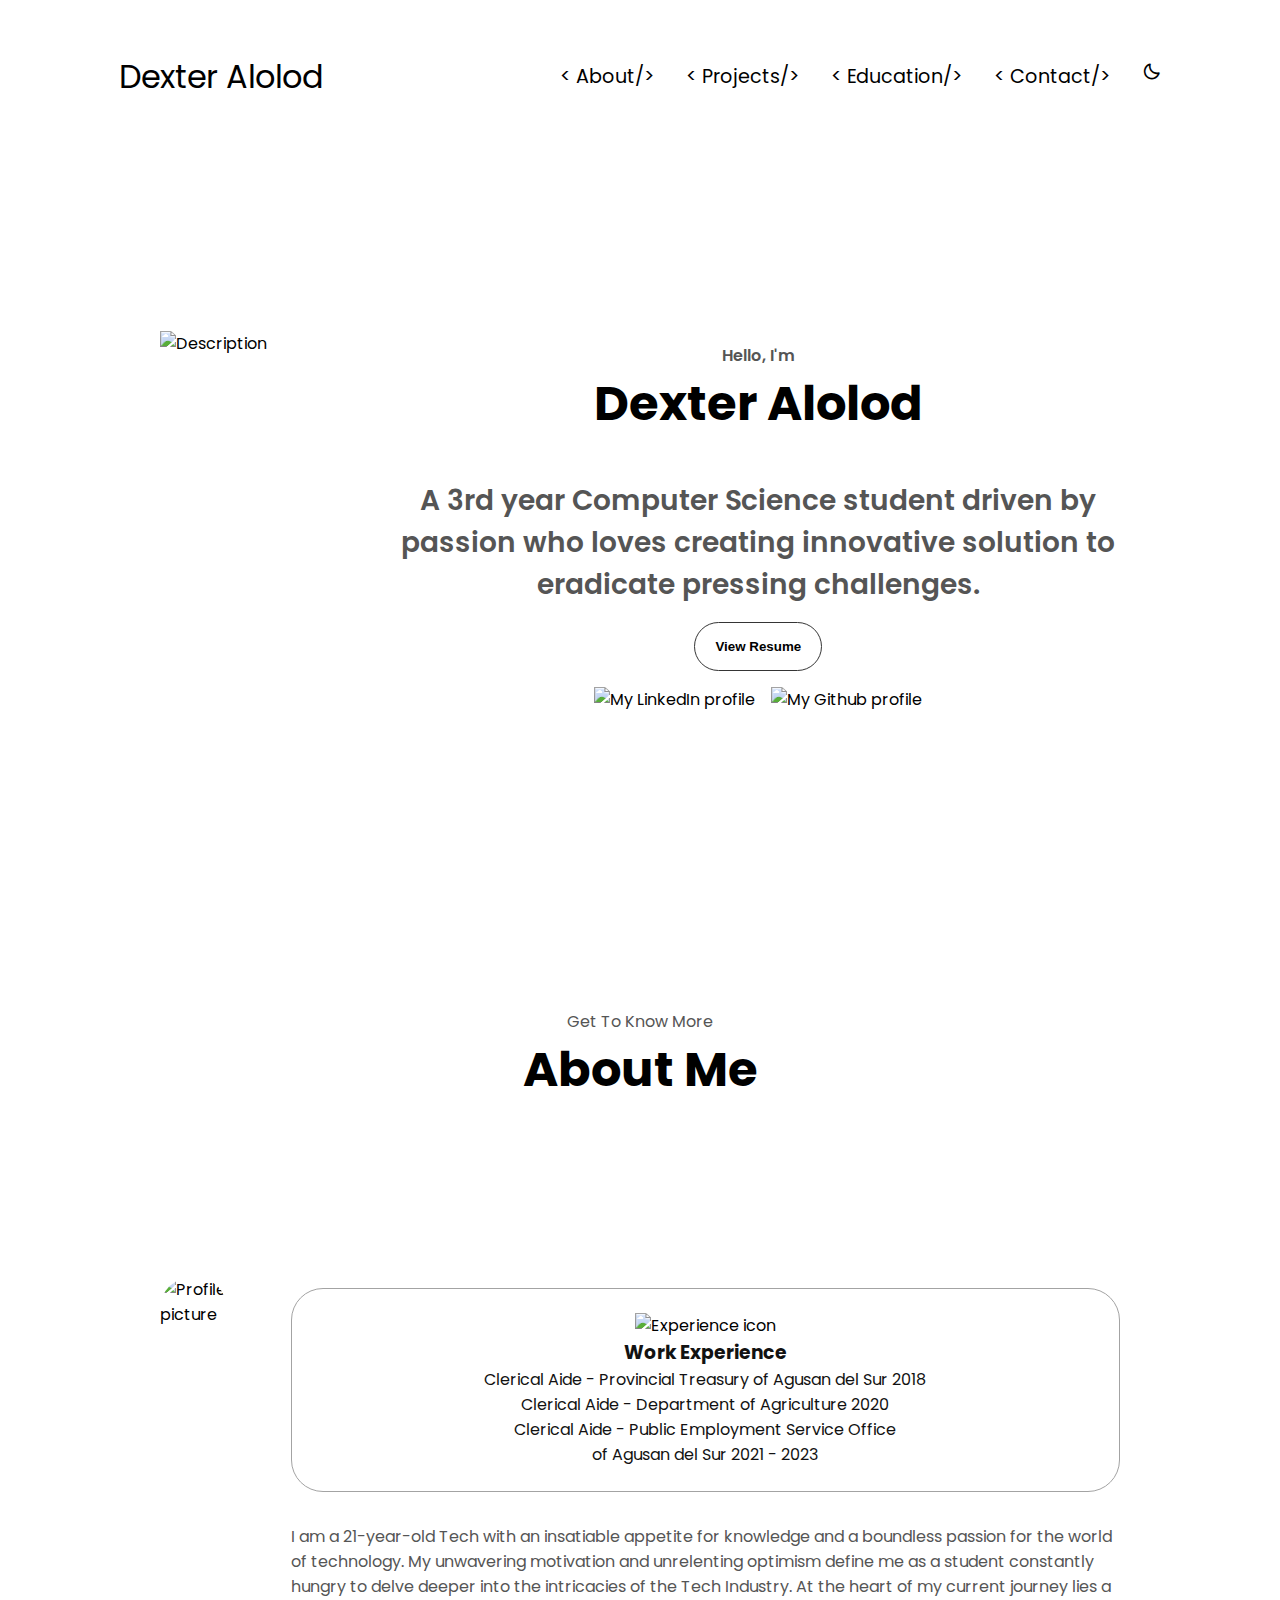
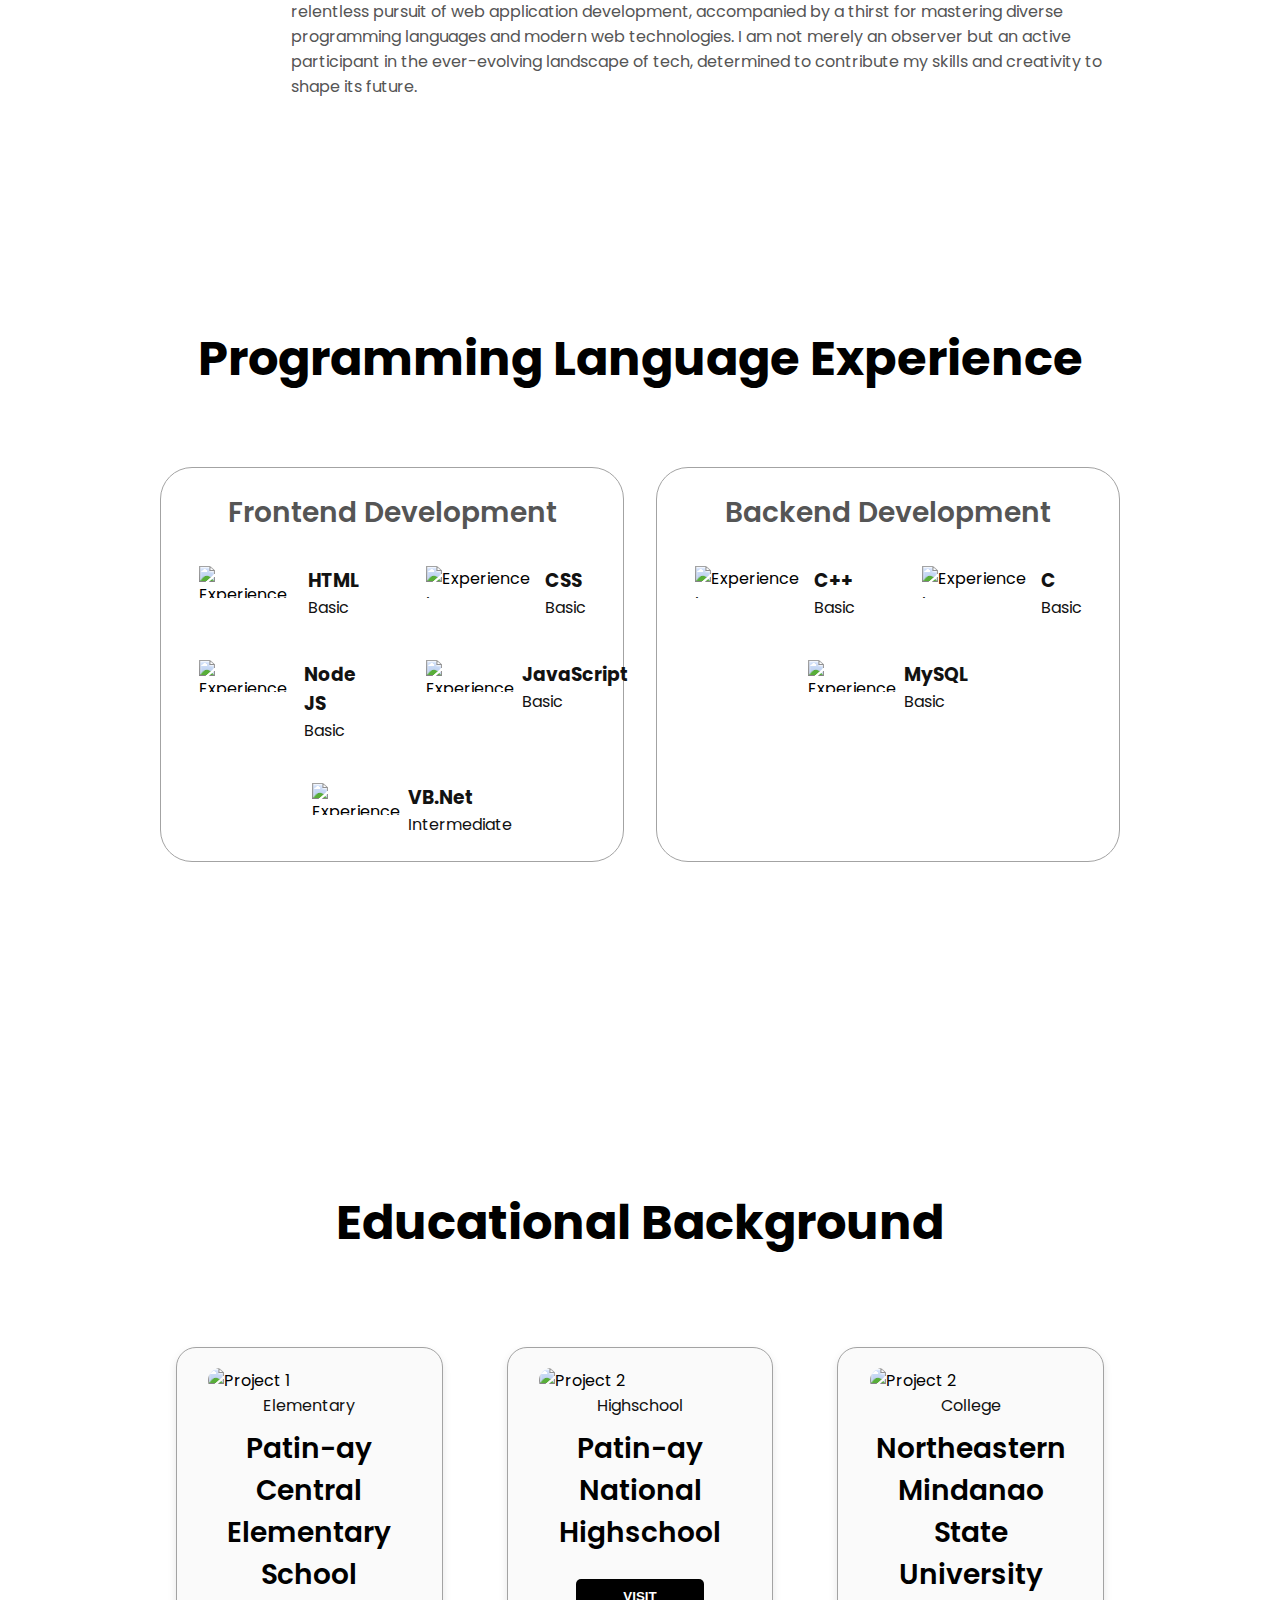
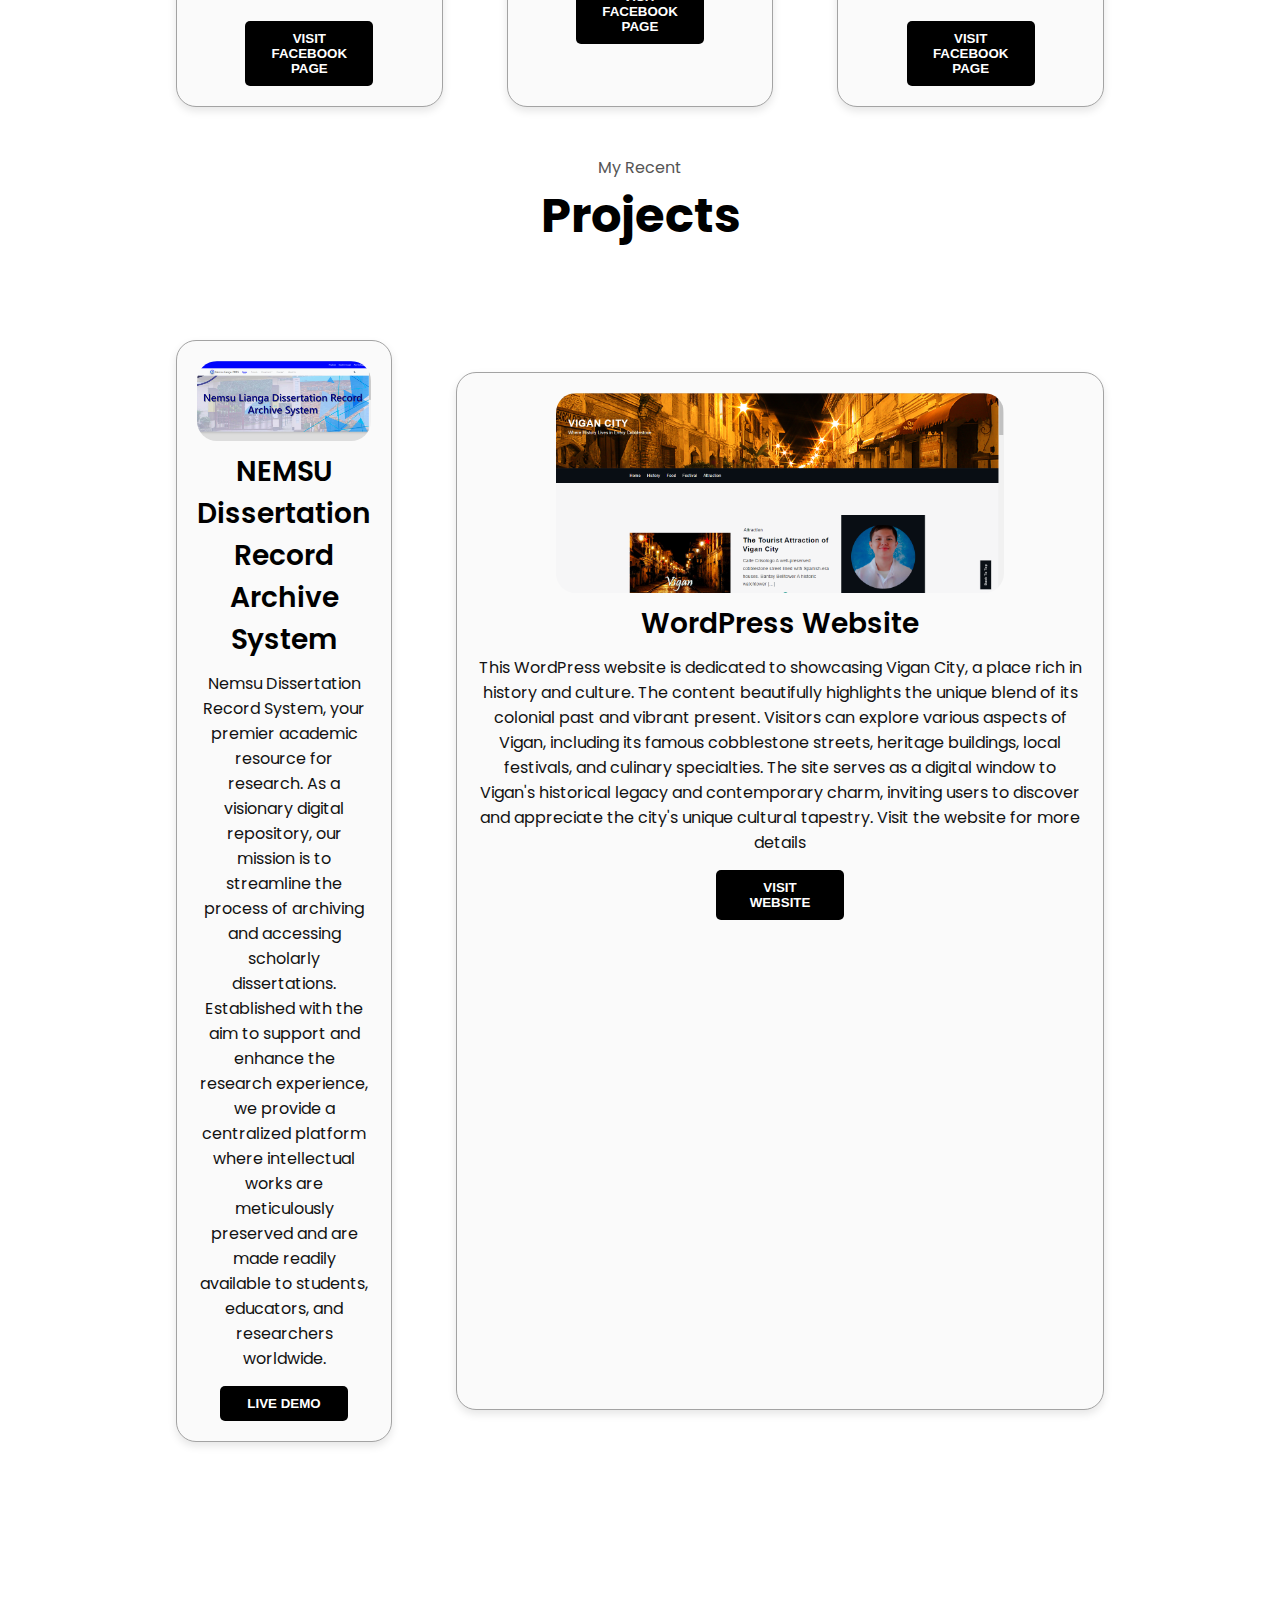
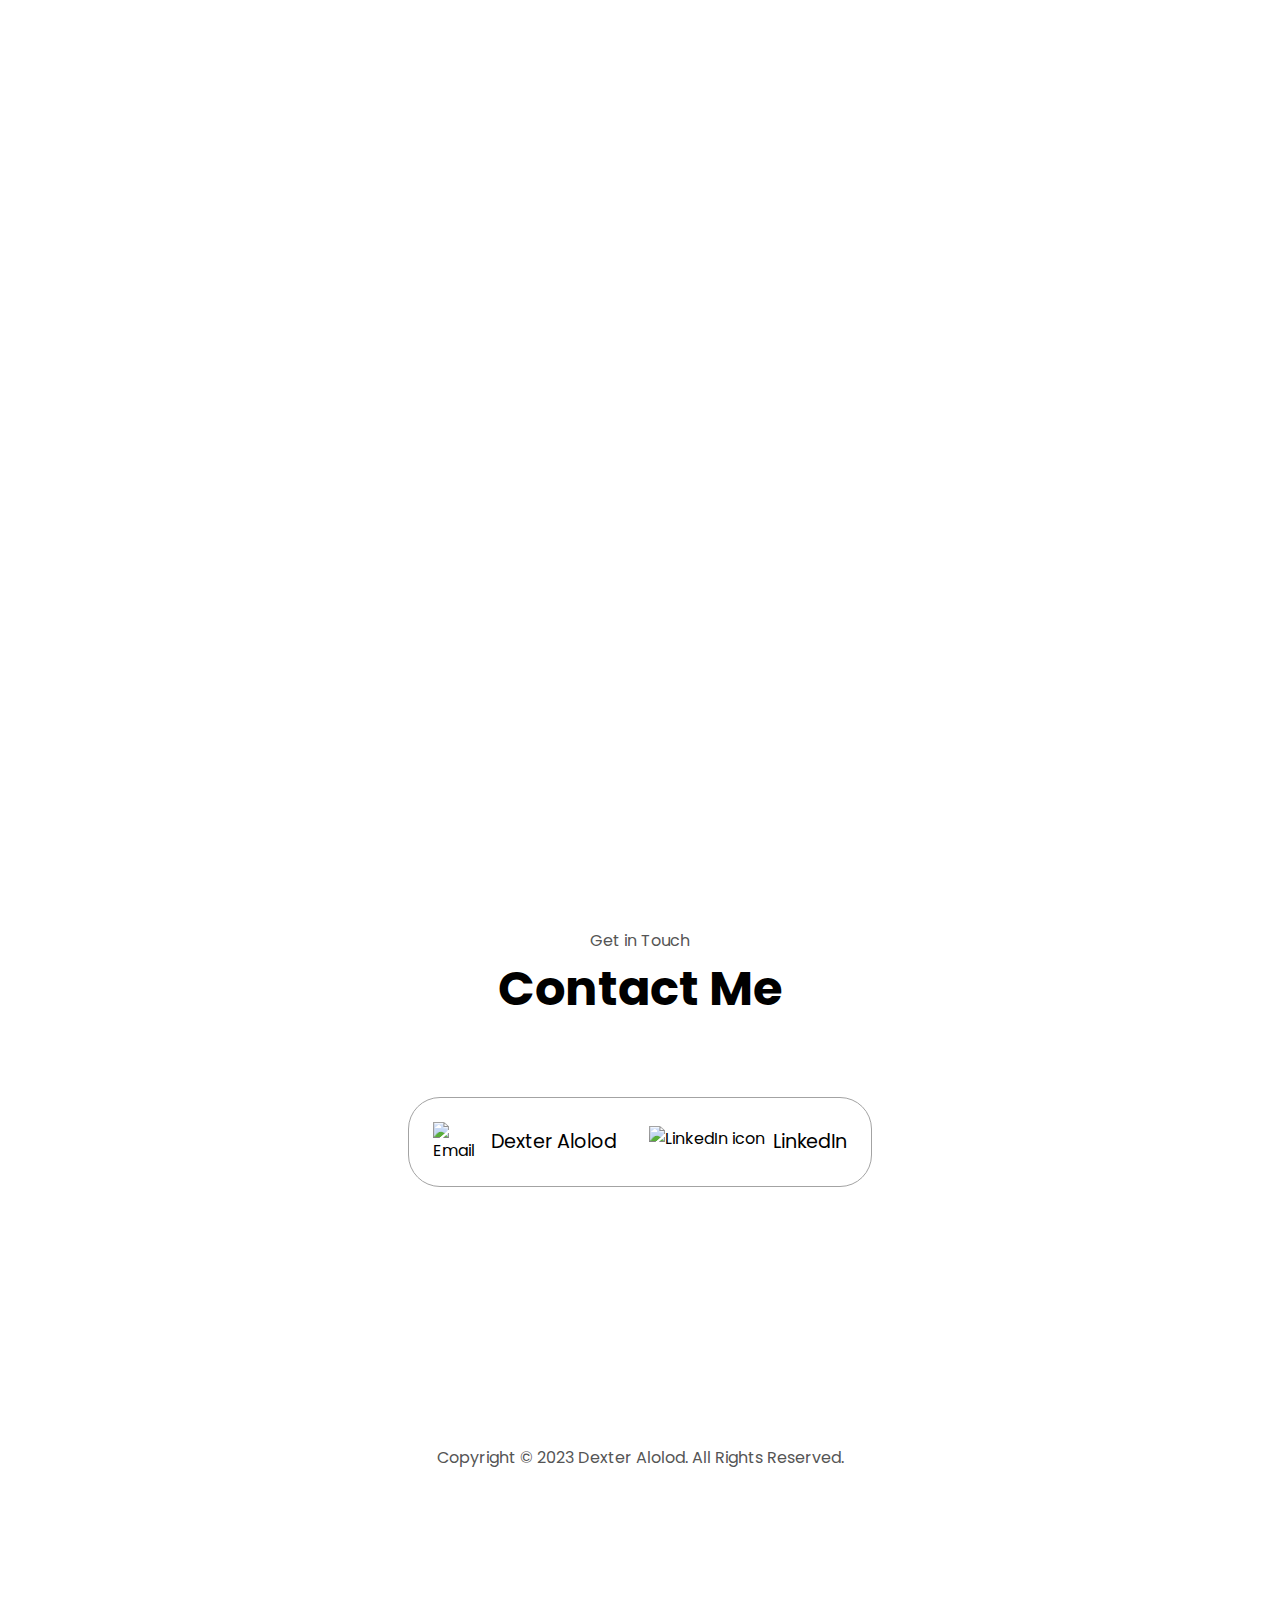
==== commit 5a59ca17: "portfolio" ====
--- a/index.html
+++ b/index.html
@@ -4,7 +4,7 @@
     <meta charset="UTF-8" />
     <meta http-equiv="X-UA-Compatible" content="IE=edge" />
     <meta name="viewport" content="width=device-width, initial-scale=1.0" />
-    <title>My Portfolio</title>
+    <title>Dexter Alolod</title>
     <link rel="stylesheet" href="style.css" />
     <link rel="stylesheet" href="mediaqueries.css" />
     <link rel="stylesheet" href="https://cdn.jsdelivr.net/npm/boxicons@latest/css/boxicons.min.css" />
@@ -16,25 +16,10 @@
       <div>
         <ul class="nav-links">
           <li><a href="#about">< About/></a></li>
+          <li><a href="#projects">< Projects/></a></li>
           <li><a href="#education"> < Education/></a></li> <!--Experience-->
-          <li><a href="#projects">< Projects/></a>  <!--Projects-->
-          <ul class="submenu">
-            <li><a href="#activity1"onclick="toggleMenu()" >Activity 1</a></li>
-            <li><a href="#activity2"onclick="toggleMenu()">Activity 2</a></li>
-            <li><a href="#activity3"onclick="toggleMenu()">Activity 3</a></li>
-            <li><a href="#activity4"onclick="toggleMenu()">Activity 4</a></li>
-            <li><a href="#activity5"onclick="toggleMenu()">Activity 5</a></li>
-            <li><a href="#activity6"onclick="toggleMenu()">Activity 6</a></li>
-            <li><a href="#activity7"onclick="toggleMenu()">Activity 7</a></li>
-            <li><a href="#activity8"onclick="toggleMenu()">Activity 8</a></li>
-          </ul></li>
           <li><a href="#contact">< Contact/></a></li>
-          <li><a href="#gallery">< Gallery/></a>
-            <ul class="submenu">
-              <li><a href="#my-family">My Family</a></li>
-              <li><a href="#myclassmate_friends">My Friends</a></li>
-          </ul>
-          </li>
+         
 <!--Navbar-->
 <div class="bx bx-moon" id="darkmode" onclick="toggleDarkMode()"></div>
 
@@ -67,25 +52,9 @@
         </div>
         <div class="menu-links">
           <li><a href="#about" onclick="toggleMenu()">About</a></li>
+          <li><a href="#projects" onclick="toggleMenu()">Projects</a></li>
           <li><a href="#education" onclick="toggleMenu()">Education</a></li><!--Experience-->
-          <li><a href="#projects" onclick="toggleMenu()">Projects</a>
-            <ul class="submenu" >
-              <li><a href="#activity1"onclick="toggleMenu()">Activity 1</a></li>
-              <li><a href="#activity2"onclick="toggleMenu()">Activity 2</a></li>
-              <li><a href="#activity3"onclick="toggleMenu()">Activity 3</a></li>
-              <li><a href="#activity4"onclick="toggleMenu()">Activity 4</a></li>
-              <li><a href="#activity5"onclick="toggleMenu()">Activity 5</a></li>
-              <li><a href="#activity6"onclick="toggleMenu()">Activity 6</a></li>
-              <li><a href="#activity7"onclick="toggleMenu()">Activity 7</a></li>
-              <li><a href="#activity8"onclick="toggleMenu()">Activity 8</a></li>
-            </ul></li><!--Projects-->
           <li><a href="#contact" onclick="toggleMenu()">Contact</a></li>
-          <li><a href="#gallery" onclick="toggleMenu()">Gallery</a>
-            <ul class="submenu">
-              <li><a href="#my-family">My Family</a></li>
-              <li><a href="#myclassmate_friends">My Friends</a></li>
-          </ul>
-          </li>
         </div>
       </div>
     </nav>
@@ -360,199 +329,48 @@
           <div class="details-container color-container">
             <div class="article-container">
               <img
-                src="./assets/logo1.png"
+                src="./assets/System.png" 
                 alt="Project 1"
-                class="project-img"
+                class="project-img" 
               />
             </div>
-            <h2 class="experience-sub-title project-title" id="activity1">Activity 1</h2>
+            <h2 class="experience-sub-title project-title" id="activity1">NEMSU Dissertation Record Archive System</h2>
+            <p>Nemsu  Dissertation Record System, your premier academic resource for research. As a visionary digital repository, our mission is to streamline the process of archiving and accessing scholarly dissertations. Established with the aim to support and enhance the research experience, we provide a centralized platform where intellectual works are meticulously preserved and are made readily available to students, educators, and researchers worldwide.</p>
             <div class="btn-container">
               <button
                 class="btn btn-color-2 project-btn"
-                onclick="window.open('./activities/activity 1./main.html', '_blank')"
+                onclick="window.open('https://websystemproject.site/dexter/otas/')"
               >
                 Live Demo
               </button>
             </div>
           </div>
+
+          <div class="experience-details-container">
+            <div class="about-containers">
+              <div class="details-container color-container">
+                <div class="article-container">
+                  <img
+                    src="./assets/wordpress_website.png" 
+                    alt="Project 1"
+                    class="project-img" 
+                  />
+                </div>
+                <h2 class="experience-sub-title project-title" id="activity1">WordPress Website</h2>
+                <p>This WordPress website is dedicated to showcasing Vigan City, a place rich in history and culture. The content beautifully highlights the unique blend of its colonial past and vibrant present. Visitors can explore various aspects of Vigan, including its famous cobblestone streets, heritage buildings, local festivals, and culinary specialties. The site serves as a digital window to Vigan's historical legacy and contemporary charm, inviting users to discover and appreciate the city's unique cultural tapestry.
+                  Visit the website for more details
+                </p>
+                <div class="btn-container">
+                  <button
+                    class="btn btn-color-2 project-btn"
+                    onclick="window.open('https://websystemproject.site/dexter/www.dexteralolod.com/wordpress-6.3.1/wordpress/')"
+                  >
+                    Visit Website
+                  </button>
+                </div>
+              </div>
           
-          
-          <div class="details-container color-container">
-            <div class="article-container">
-              <img
-                src="./assets/logo2.png"
-                alt="Project 2"
-                class="project-img"
-              />
-            </div>
-            <h2 class="experience-sub-title project-title"  id="activity2">Activity 2</h2>
-            
-            <div class="btn-container">
-              
-              <button
-                class="btn btn-color-2 project-btn"
-                onclick="window.open('./activities/activity 2./index.html', '_blank')"
-              
-              >
-                Live Demo
-              </button>
-            </div>
-          </div>
-          <div class="details-container color-container">
-            <div class="article-container">
-              <img
-                src="./assets/logo3.png"
-                alt="Project 3"
-                class="project-img"
-              />
-            </div>
-            <h2 class="experience-sub-title project-title"  id="activity3">Activity 3</h2>
-            <div class="btn-container">
-            
-              <button
-                class="btn btn-color-2 project-btn"
-                onclick="window.open('./activities/activity 3./index.html', '_blank')"
-              >
-                Live Demo
-              </button>
-            </div>
-            </div>
-            <div class="details-container color-container">
-              <div class="article-container">
-                <img
-                  src="./assets/logo4.png"
-                  alt="Project 2"
-                  class="project-img"
-                />
-              </div>
-              <h2 class="experience-sub-title project-title"  id="activity4">Activity 4</h2>
-              <div class="btn-container">
-                
-                <button
-                  class="btn btn-color-2 project-btn"
-                  onclick="window.open('./activities/activity 4./index.html', '_blank')"
-                >
-                  Live Demo
-                </button>
-              </div>
-            </div>
-            <div class="details-container color-container">
-              <div class="article-container">
-                <img
-                  src="./assets/logo5.png"
-                  alt="Project 2"
-                  class="project-img"
-                />
-              </div>
-              <h2 class="experience-sub-title project-title"  id="activity5">Activity 5</h2>
-              <div class="btn-container">
-                
-                <button
-                  class="btn btn-color-2 project-btn"
-                  onclick="window.open('./activities/activity 5./index.html', '_blank')"
-                >
-                  Live Demo
-                </button>
-              </div>
-            </div>
-            <div class="details-container color-container">
-              <div class="article-container">
-                <img
-                  src="./assets/logo6.png"
-                  alt="Project 2"
-                  class="project-img"
-                />
-              </div>
-              <h2 class="experience-sub-title project-title"  id="activity6">Activity 6</h2>
-              <div class="btn-container">
-                
-                <button
-                  class="btn btn-color-2 project-btn"
-                  onclick="window.open('./activities/activity 6./index2.html', '_blank')"
-                >
-                  Live Demo
-                </button>
-              </div>
-            </div>
-            <div class="details-container color-container">
-              <div class="article-container">
-                <img
-                  src="./assets/logo7.png"
-                  alt="Project 2"
-                  class="project-img"
-                />
-              </div>
-              <h2 class="experience-sub-title project-title"  id="activity7">Activity 7</h2>
-              <div class="btn-container">
-                
-                <button
-                  class="btn btn-color-2 project-btn"
-                  onclick="window.open('./activities/activity 7./html/index.html', '_blank')"
-                >
-                  Live Demo
-                </button>
-              </div>
-            </div>
-            <div class="details-container color-container">
-              <div class="article-container">
-                <img
-                  src="./assets/project-2.png"
-                  alt="Project 2"
-                  class="project-img"
-                />
-              </div>
-              <h2 class="experience-sub-title project-title"  id="activity8">Activity 8</h2>
-              <div class="btn-container">
-                
-                <button
-                  class="btn btn-color-2 project-btn"
-                  onclick="window.open('./activities/activity 8./form.html', '_blank')"
-                >
-                  Live Demo
-                </button>
-              </div>
-            </div>
-          </div>
-        </div>
-      </div>
-      
-    </section>
-  <!--GALLERY-->
-  <section id="gallery">
-    <h1 class="title">My Gallery</h1>
-    
-    <div id="family-gallery" class="gallery-section">
-        <h1 class="gallery-sub-title" style="font-size: 35px;" id="my-family">Family</h1>
-        <div class="image-container">
-            <!-- Add your family images here -->
-            <img src="./assets/family/1.jpg" alt="Family Photo 1" class="gallery-image">
-            <img src="./assets/family/2.jpg" alt="Family Photo 2" class="gallery-image">
-            <img src="./assets/family/3.jpg" alt="Family Photo 3" class="gallery-image"><br>
-            <img src="./assets/family/4.jpg" alt="Family Photo 4" class="gallery-image">
-            <img src="./assets/family/5.jpg" alt="Family Photo 5" class="gallery-image">
-            <img src="./assets/family/6.jpg" alt="Family Photo 6" class="gallery-image">
-            <img src="./assets/family/9.jpg" alt="Family Photo 7" class="gallery-image">
-            
-
-            <!-- More images... -->
-        </div>
-    </div><br><br><br><br>
-    
-    <div id="friends-gallery" class="gallery-section">
-        <h1 class="gallery-sub-title" style="font-size: 35px;" id="myclassmate_friends">Classmates and Friends</h1>
-        <div class="image-container">
-            <!-- Add your classmates and friends images here -->
-            <img src="./assets/classmates and friends/gallery5.jpg" alt="Friends Photo 1" class="gallery-image">
-            <img src="./assets/classmates and friends/gallery11.jpg" alt="Friends Photo 2" class="gallery-image">
-            <img src="./assets/classmates and friends/gallery12.jpg" alt="Friends Photo 3" class="gallery-image">
-            <img src="./assets/classmates and friends/gallery13.jpg" alt="Friends Photo 4" class="gallery-image">
-            <img src="./assets/classmates and friends/gallery14.jpg" alt="Friends Photo 5" class="gallery-image">
-            <img src="./assets/classmates and friends/gallery16.jpg" alt="Friends Photo 6" class="gallery-image">
-            <img src="./assets/classmates and friends/gallery17.jpg" alt="Friends Photo 7" class="gallery-image">
-           
-            <!-- More images... -->
-        </div>
-    </div>
+
 </section>
 
 
--- a/style.css
+++ b/style.css
@@ -214,7 +214,7 @@
   height: 400px;
   width: 400px;
   margin: auto 0;
-  order: 2;
+  order: initial;
 }
 
 .section__text {
@@ -371,9 +371,9 @@
 }
 
 .experience-details-container {
-  display: flex;
-  justify-content: center;
-  flex-direction: column;
+  display:flex;
+  justify-content: center;
+  flex-direction: row;
 }
 
 .article-container {
@@ -383,7 +383,9 @@
   flex-direction: row;
   gap: 2.5rem;
   justify-content: space-around;
-}
+ 
+}
+
 
 article {
   display: flex;
@@ -401,8 +403,11 @@
 /* PROJECTS SECTION */
 
 #projects {
-  position:static;
-}
+  position: absolute;
+  display: contents;
+}
+
+
 
 .color-container {
   border-color: rgb(163, 163, 163);
@@ -410,13 +415,12 @@
 }
 
 .project-img {
-  border-radius: 2rem;
-  width: 90%;
-  height: 90%;
+  border-radius: 1rem;
+
+
 }
 
 .project-title {
-  margin: 1rem;
   color: black;
 }
 
@@ -739,3 +743,4 @@
   from { transform: translateY(0); }
   to { transform: translateY(-15px); }
 }
+
